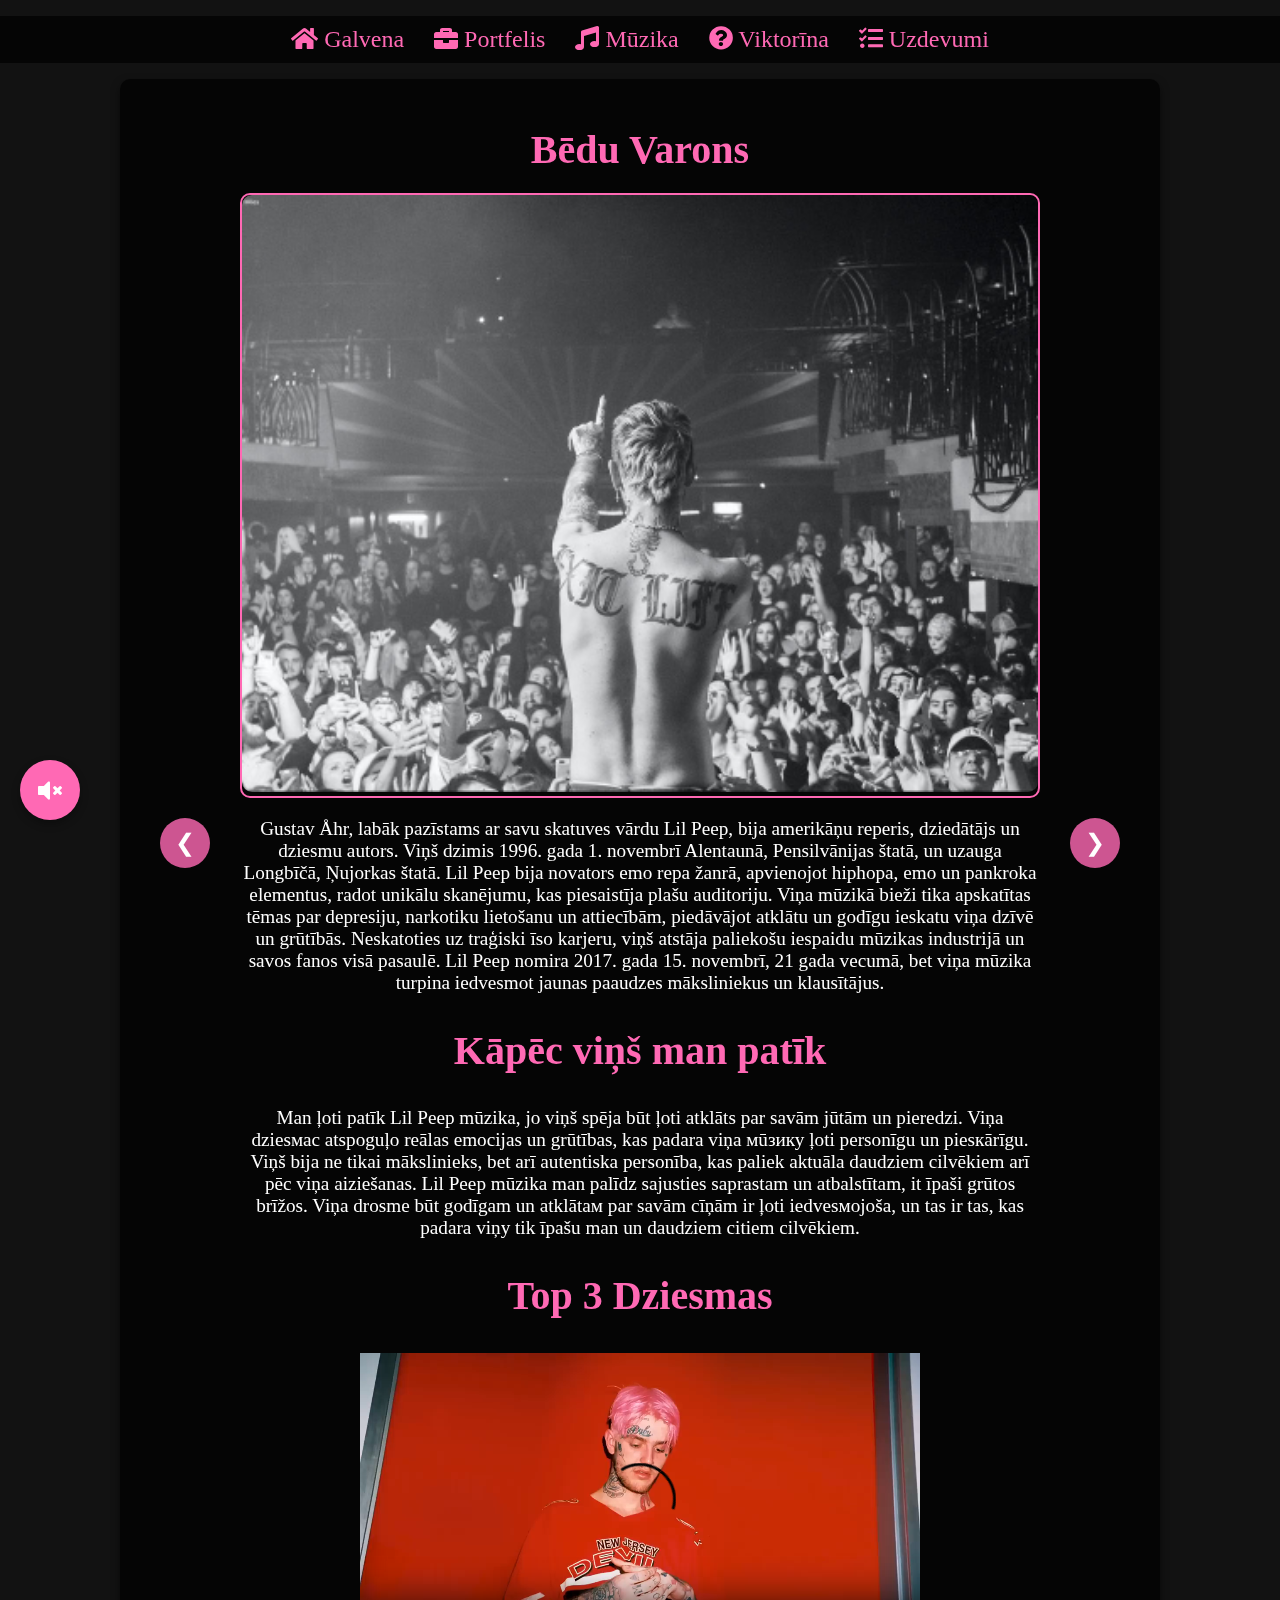
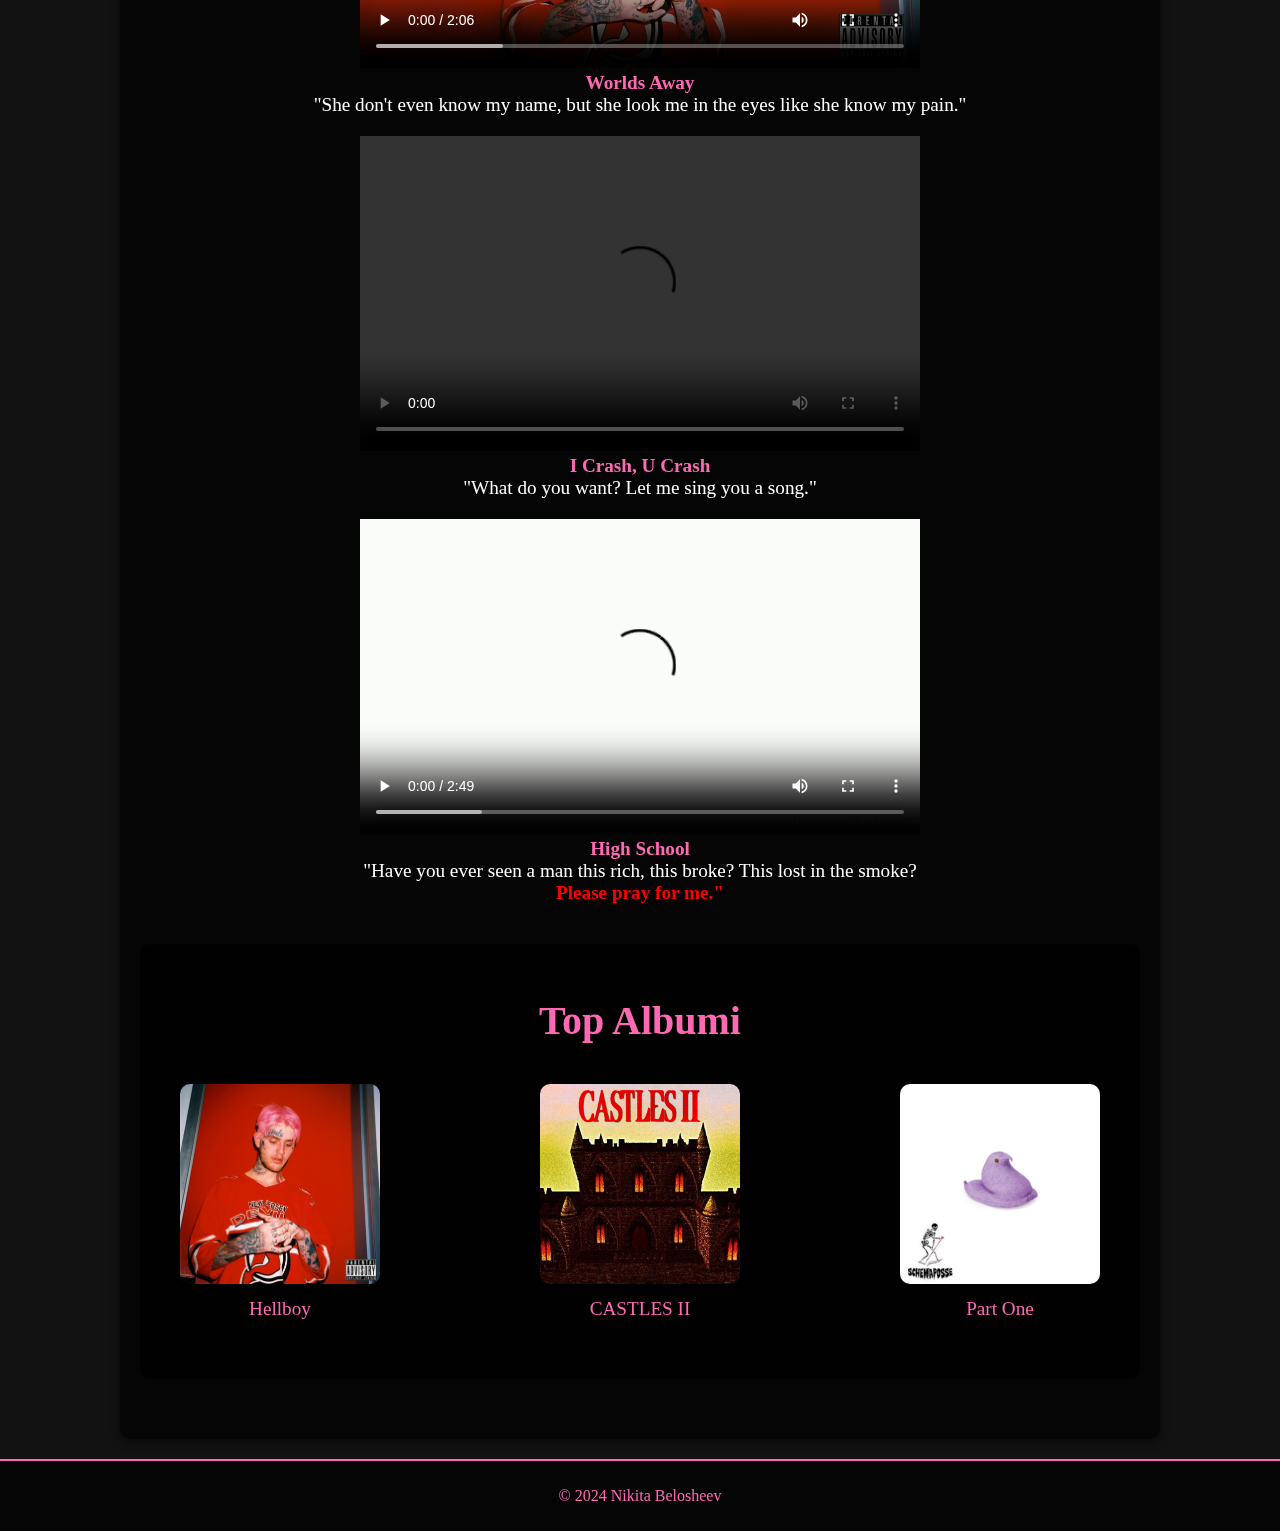
==== music.html @ 4893627d "2" ====
<!DOCTYPE html>
<html lang="ru">
<head>
    <meta charset="UTF-8">
    <meta name="viewport" content="width=device-width, initial-scale=1.0">
    <title>Mūzika</title>
    <link rel="stylesheet" href="css/music.css">
    <!-- Подключаем Font Awesome для иконок -->
    <link rel="stylesheet" href="https://cdnjs.cloudflare.com/ajax/libs/font-awesome/5.15.4/css/all.min.css">
    <script defer src="js/random-video.js"></script> <!-- Подключаем скрипт -->
    <script defer src="js/video-control.js"></script> <!-- Подключаем скрипт для управления видео -->
</head>
<body>
    <div class="video-background">
        <video id="background-video" autoplay muted loop>
            <source src="" type="video/mp4">
            Ваш браузер не поддерживает воспроизведение видео.
        </video>
    </div>
    <header>
        <nav>
            <ul>
                <li><a href="index.html"><i class="fas fa-home"></i> Galvena</a></li>
                <li><a href="portfolio.html"><i class="fas fa-briefcase"></i> Portfelis</a></li>
                <li><a href="music.html"><i class="fas fa-music"></i> Mūzika</a></li>
                <li><a href="quiz.html"><i class="fas fa-question-circle"></i> Viktorīna</a></li>
                <li><a href="todo.html"><i class="fas fa-tasks"></i> Uzdevumi</a></li>
            </ul>
        </nav>
    </header>
    <main>
        <section class="gallery">
            <h1>Bēdu Varons</h1>
            <div class="slider-container">
                <div class="slider">
                    <div class="slide">
                        <img src="images/lil_peep1.jpg" alt="Lil Peep 1">
                    </div>
                    <div class="slide">
                        <img src="images/lil_peep2.jpg" alt="Lil Peep 2">
                    </div>
                    <div class="slide">
                        <img src="images/lil_peep3.jpg" alt="Lil Peep 3">
                    </div>
                    <div class="slide">
                        <img src="images/lil_peep4.jpg" alt="Lil Peep 4">
                    </div>
                    <div class="slide">
                        <img src="images/lil_peep5.jpg" alt="Lil Peep 5">
                    </div>
                </div>
            </div>
            <div class="slider-controls">
                <button id="prev">&#10094;</button>
                <button id="next">&#10095;</button>
            </div>
        </section>
        <section class="biography">
            <p>Gustav Åhr, labāk pazīstams ar savu skatuves vārdu Lil Peep, bija amerikāņu reperis, dziedātājs un dziesmu autors. Viņš dzimis 1996. gada 1. novembrī Alentaunā, Pensilvānijas štatā, un uzauga Longbīčā, Ņujorkas štatā. Lil Peep bija novators emo repa žanrā, apvienojot hiphopa, emo un pankroka elementus, radot unikālu skanējumu, kas piesaistīja plašu auditoriju. Viņa mūzikā bieži tika apskatītas tēmas par depresiju, narkotiku lietošanu un attiecībām, piedāvājot atklātu un godīgu ieskatu viņa dzīvē un grūtībās. Neskatoties uz traģiski īso karjeru, viņš atstāja paliekošu iespaidu mūzikas industrijā un savos fanos visā pasaulē. Lil Peep nomira 2017. gada 15. novembrī, 21 gada vecumā, bet viņa mūzika turpina iedvesmot jaunas paaudzes māksliniekus un klausītājus.</p>
            <h2>Kāpēc viņš man patīk</h2>
            <p>Man ļoti patīk Lil Peep mūzika, jo viņš spēja būt ļoti atklāts par savām jūtām un pieredzi. Viņa dziesмас atspoguļо reālas emocijas un grūtības, kas padara viņа мūзику ļoti personīgu un piesкārīgu. Viņš bija ne tikai mākslinieks, bet arī autentiska personība, kas paliek aktuāla daudziem cilvēkiem arī pēc viņа aiziešanas. Lil Peep mūzika man palīdz sajusties saprastam un atbalstītam, it īpaši grūtos brīžos. Viņa drosme būt godīgam un atklātам par savām cīņām ir ļoti iedvesмоjoša, un tas ir tas, kas padara viņу tik īpašu man un daudziem citiem cilvēkiem.</p>
        </section>
        <section class="top-songs">
            <h2>Top 3 Dziesmas</h2>
            <div class="video">
                <video width="560" height="315" controls autoplay name="media">
                    <source src="videos/Lil Peep - worlds away (Official Audio).mp4" type="video/mp4">
                    Ваш браузер не поддерживает воспроизведение видео.
                </video>
                <p class="quote pink">Worlds Away</p>
                <p class="quote">"She don't even know my name, but she look me in the eyes like she know my pain."</p>
            </div>
            <div class="video">
                <video width="560" height="315" controls autoplay name="media">
                    <source src="videos/lil peep & lil tracy - i crash, u crash [extended w_ lyrics].mp4" type="video/mp4">
                    Ваш браузер не поддерживает воспроизведение видео.
                </video>
                <p class="quote pink">I Crash, U Crash</p>
                <p class="quote">"What do you want? Let me sing you a song."</p>
            </div>
            <div class="video">
                <video width="560" height="315" controls autoplay name="media">
                    <source src="videos/LiL PEEP - High School (Lyrics).mp4" type="video/mp4">
                    Ваш браузер не поддерживает воспроизведение видео.
                </video>
                <p class="quote pink">High School</p>
                <p>"Have you ever seen a man this rich, this broke? This lost in the smoke?</p>
                <p class="quote highlight">Please pray for me."</p> <!-- Применяем стиль заголовка -->
            </div>
        </section>
        <section class="background-music">
            <button id="music-toggle" class="music-button">
                <i class="fas fa-volume-mute" id="music-icon"></i>
            </button>
            <audio id="background-audio" loop>
                <source src="music/lil_peep_background.mp3" type="audio/mp3">
                Ваш браузер не поддерживает аудио.
            </audio>
        </section>
        <section class="top-albums">
            <h2>Top Albumi</h2>
            <div class="albums">
                <div class="album">
                    <img src="images/21lil_peep3.jpg" alt="Hellboy">
                    <p>Hellboy</p>
                </div>
                <div class="album">
                    <img src="images/ab67616d0000b2739fd952223df9ce654688138f.jfif" alt="CASTLES II">
                    <p>CASTLES II</p>
                </div>
                <div class="album">
                    <img src="images/15954d367540a66fdc5d1f3449383ad7.1000x1000x1.jpg" alt="Part One">
                    <p>Part One</p>
                </div>
            </div>
        </section>
    </main>
    <footer>
        <p>&copy; 2024 Nikita Belosheev</p>
    </footer>
    <script src="js/slider.js"></script>
    <script src="js/music-toggle.js"></script>
</body>
</html>
---- css/music.css ----
/* Основные стили для страницы музыки */
body {
    margin: 0;
    font-family: 'Arial', sans-serif;
    color: #ffffff;
    overflow-x: hidden;
    background: #121212; /* Темный фон для контраста */
}

/* Ползунок */
body::-webkit-scrollbar {
    width: 10px;
}

/* Трек прокрутки */
body::-webkit-scrollbar-track {
    background: #000000; /* Цвет трека */
    border-radius: 10px; /* Закругленные углы */
}

/* Ползунок прокрутки */
body::-webkit-scrollbar-thumb {
    background-color: #ff69b4; /* Цвет ползунка */
    border-radius: 10px; /* Закругленные углы */
    border: 2px solid #000000; /* Граница для улучшения видимости */
}

/* Ползунок при наведении */
body::-webkit-scrollbar-thumb:hover {
    background-color: #ff1493; /* Цвет ползунка при наведении */
}

/* Фон */
.video-background {
    position: fixed;
    top: 0;
    left: 0;
    width: 100%;
    height: 100%;
    z-index: -1;
    overflow: hidden;
}

.video-background video {
    width: 100%;
    height: 100%;
    object-fit: cover;
    filter: brightness(50%);
}

/* Меню */
header nav ul {
    display: flex;
    list-style: none;
    background-color: rgba(0, 0, 0, 0.7);
    padding: 10px 0;
    justify-content: center;
    font-family: 'Old English Text MT', serif; /* Применяем шрифт */
}

header nav ul li {
    margin: 0 15px;
}

header nav ul li a {
    color: #ff69b4;
    text-decoration: none;
    font-size: 1.5em; /* Увеличиваем размер шрифта для меню */
    transition: color 0.3s;
}

header nav ul li a:hover {
    color: #ffffff;
}

/* Основное содержимое */
main {
    padding: 20px;
    max-width: 1000px;
    margin: 0 auto;
    background-color: rgba(0, 0, 0, 0.7);
    border-radius: 10px;
    box-shadow: 0 4px 8px rgba(0, 0, 0, 0.5); /* Добавляем тень для контраста */
}

/* Галерея */
.gallery {
    text-align: center;
}

.gallery h1 {
    font-family: 'Old English Text MT', serif;
    font-size: 2.5em;
    color: #ff69b4;
    margin-bottom: 20px;
}

.slider-container {
    position: relative;
    width: 100%;
    max-width: 800px;
    margin: 20px auto;
    overflow: hidden;
    border: 2px solid #ff69b4;
    border-radius: 10px;
    box-sizing: border-box;
}

.slider {
    display: flex;
    transition: transform 0.5s ease;
}

.slide {
    min-width: 100%;
}

.slide img {
    width: 100%;
    height: auto;
    object-fit: cover;
    border-radius: 10px;
}

.slider-controls {
    top: 50%;
    width: 100%;
    display: flex;
    justify-content: space-between;
    transform: translateY(-50%);
    z-index: 2;
    padding: 0 10px; /* Уменьшаем боковые отступы */
    box-sizing: border-box;
}

.slider-controls button {
    background-color: rgba(255, 105, 180, 0.8);
    border: none;
    padding: 10px; /* Увеличиваем padding для более аккуратного вида */
    cursor: pointer;
    border-radius: 50%;
    font-size: 1.5em; /* Размер иконки уменьшен для лучшего размещения */
    color: white;
    transition: background-color 0.3s;
    outline: none;
    width: 50px;
    height: 50px;
    display: flex;
    align-items: center;
    justify-content: center;
    position: absolute;
    box-sizing: border-box; /* Учитываем padding при расчете размера */
}

.slider-controls button:hover {
    background-color: rgba(255, 20, 147, 0.8);
}

.slider-controls button#prev {
    left: 20px;
}

.slider-controls button#next {
    right: 20px;
}

/* Биография и топ песни */
.biography, .top-songs {
    margin-bottom: 30px;
}

.biography h2, .top-songs h2 {
    font-family: 'Old English Text MT', serif;
    font-size: 2.5em;
    color: #ff69b4;
    text-align: center;
}

.biography p, .top-songs p {
    font-family: 'Comic Sans MS', cursive;
    font-size: 1.2em;
    text-align: center;
    max-width: 800px;
    margin: 0 auto;
}

/* Видео */
.video {
    margin: 20px 0;
    text-align: center;
}

.video iframe {
    width: 100%;
    max-width: 560px;
    height: 315px;
    border: 2px solid #ff69b4;
    border-radius: 10px;
    box-shadow: 0 4px 8px rgba(0, 0, 0, 0.3);
}

/* Музыкальная кнопка */
.background-music {
    text-align: center;
    margin-top: 20px;
}

.music-button {
    background-color: #ff69b4;
    border: none;
    border-radius: 50%;
    width: 60px;
    height: 60px;
    display: flex;
    align-items: center;
    justify-content: center;
    position: fixed;
    bottom: 80px; /* Отступ снизу, чтобы не касаться footer */
    left: 20px;
    z-index: 10;
    cursor: pointer;
    box-shadow: 0 4px 8px rgba(0, 0, 0, 0.3);
    transition: transform 0.3s;
}

.music-button:hover {
    transform: scale(1.1);
}

.music-button i {
    color: #ffffff;
    font-size: 24px;
}

/* Футер */
footer {
    text-align: center;
    padding: 10px;
    background-color: rgba(0, 0, 0, 0.7);
    color: #ff69b4;
    font-family: 'Old English Text MT', serif;
    border-top: 2px solid #ff69b4;
    margin-top: 20px;
}
.pink{
    font-weight: bold;
    color: #ff69b4;
    font-size: 1.2em;
}

.highlight {
    font-weight: bold;
    color: #ff0000;
    font-size: 1.2em;
}

/* Стили для раздела альбомов */
.top-albums {
    padding: 20px;
    max-width: 1000px;
    margin: 40px auto;
    background-color: rgba(0, 0, 0, 0.7);
    border-radius: 10px;
    text-align: center;
}

.top-albums h2 {
    font-family: 'Old English Text MT', serif;
    font-size: 2.5em;
    color: #ff69b4;
    margin-bottom: 20px;
}

.albums {
    display: flex;
    justify-content: space-between;
    flex-wrap: wrap;
    gap: 40px; /* Добавляем пространство между альбомами */
}

.album {
    text-align: center;
    transition: transform 0.3s, box-shadow 0.3s;
    flex: 1 1 30%; /* Альбомы занимают 30% ширины с возможностью сжиматься и расширяться */
    margin: 20px;
    max-width: 200px;
    box-sizing: border-box;
}

.album img {
    width: 100%;
    height: auto;
    border-radius: 10px;
    box-shadow: 0 4px 8px rgba(0, 0, 0, 0.3);
    transition: transform 0.3s, box-shadow 0.3s;
}

.album p {
    font-family: 'Comic Sans MS', cursive;
    font-size: 1.2em;
    color: #ff69b4;
    margin-top: 10px;
}

/* Эффект увеличения при наведении */
.album:hover img {
    transform: scale(1.1);
    box-shadow: 0 8px 16px rgba(0, 0, 0, 0.5);
}
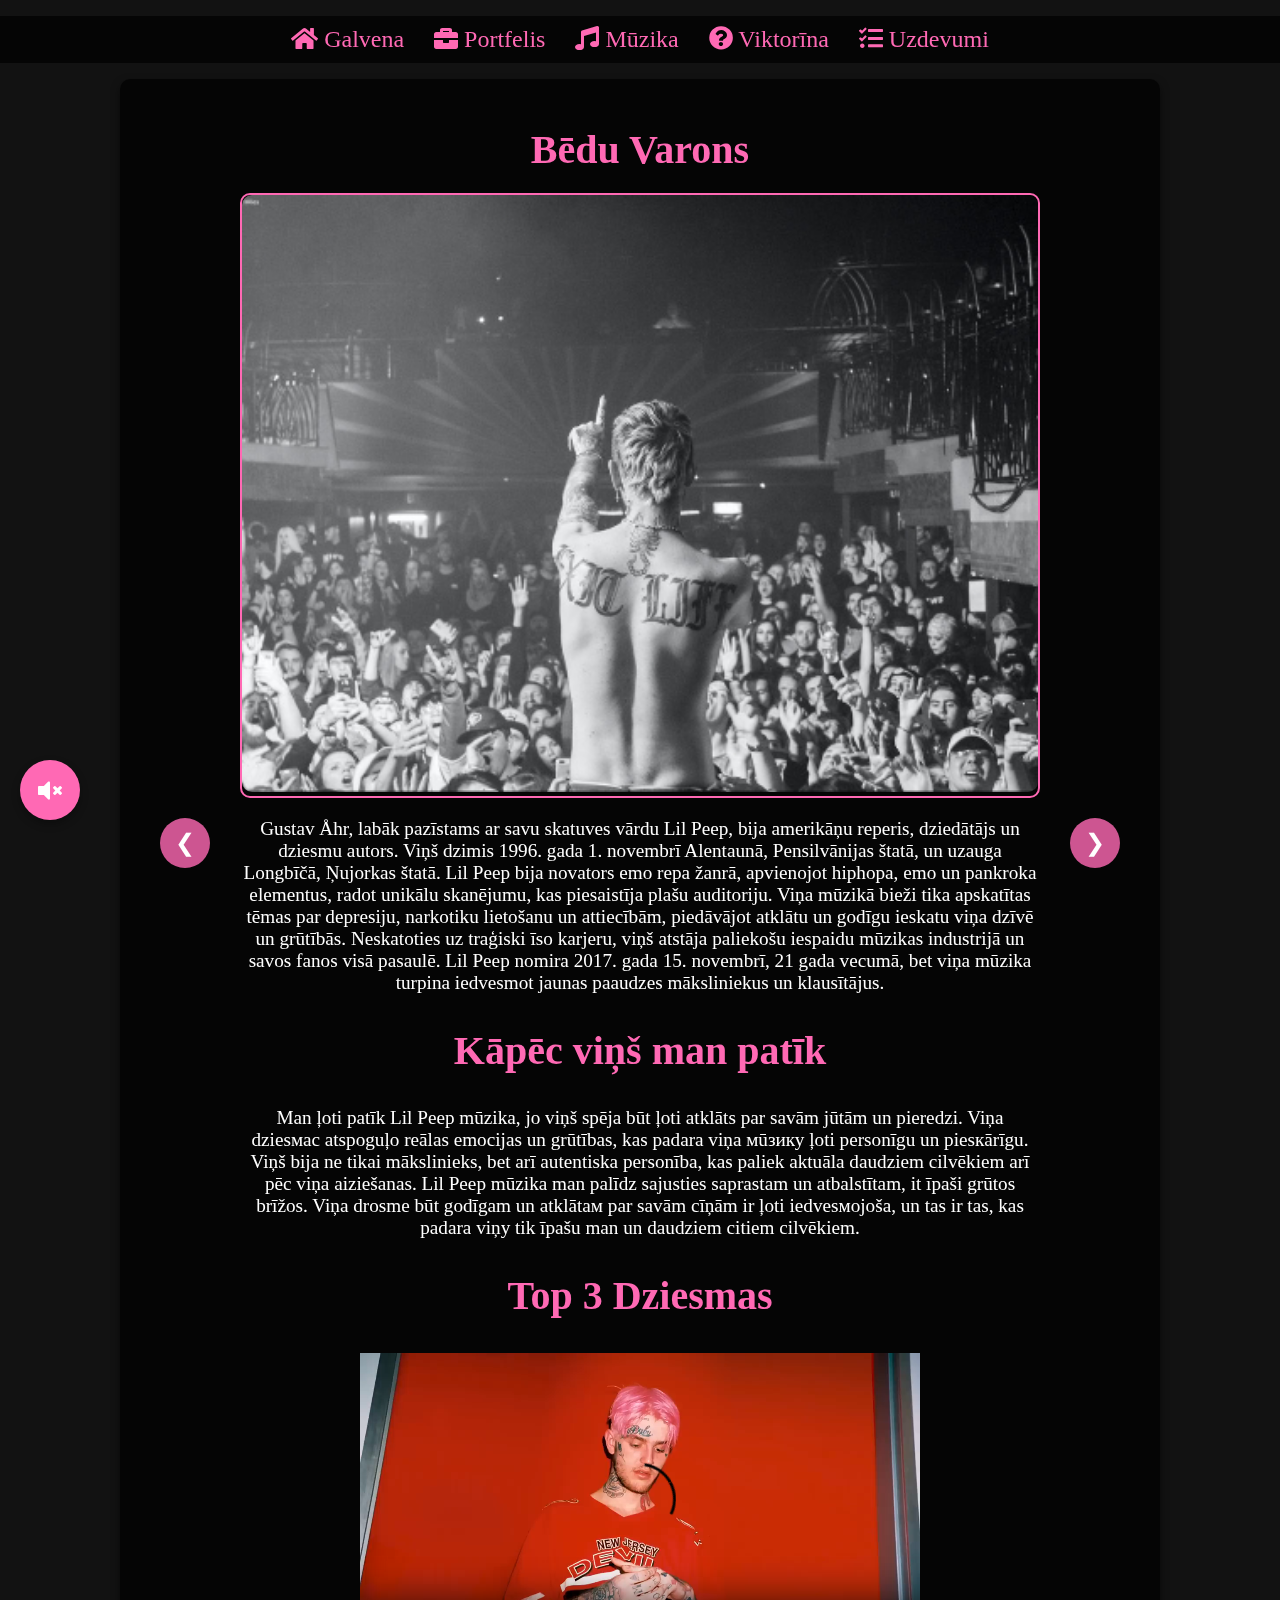
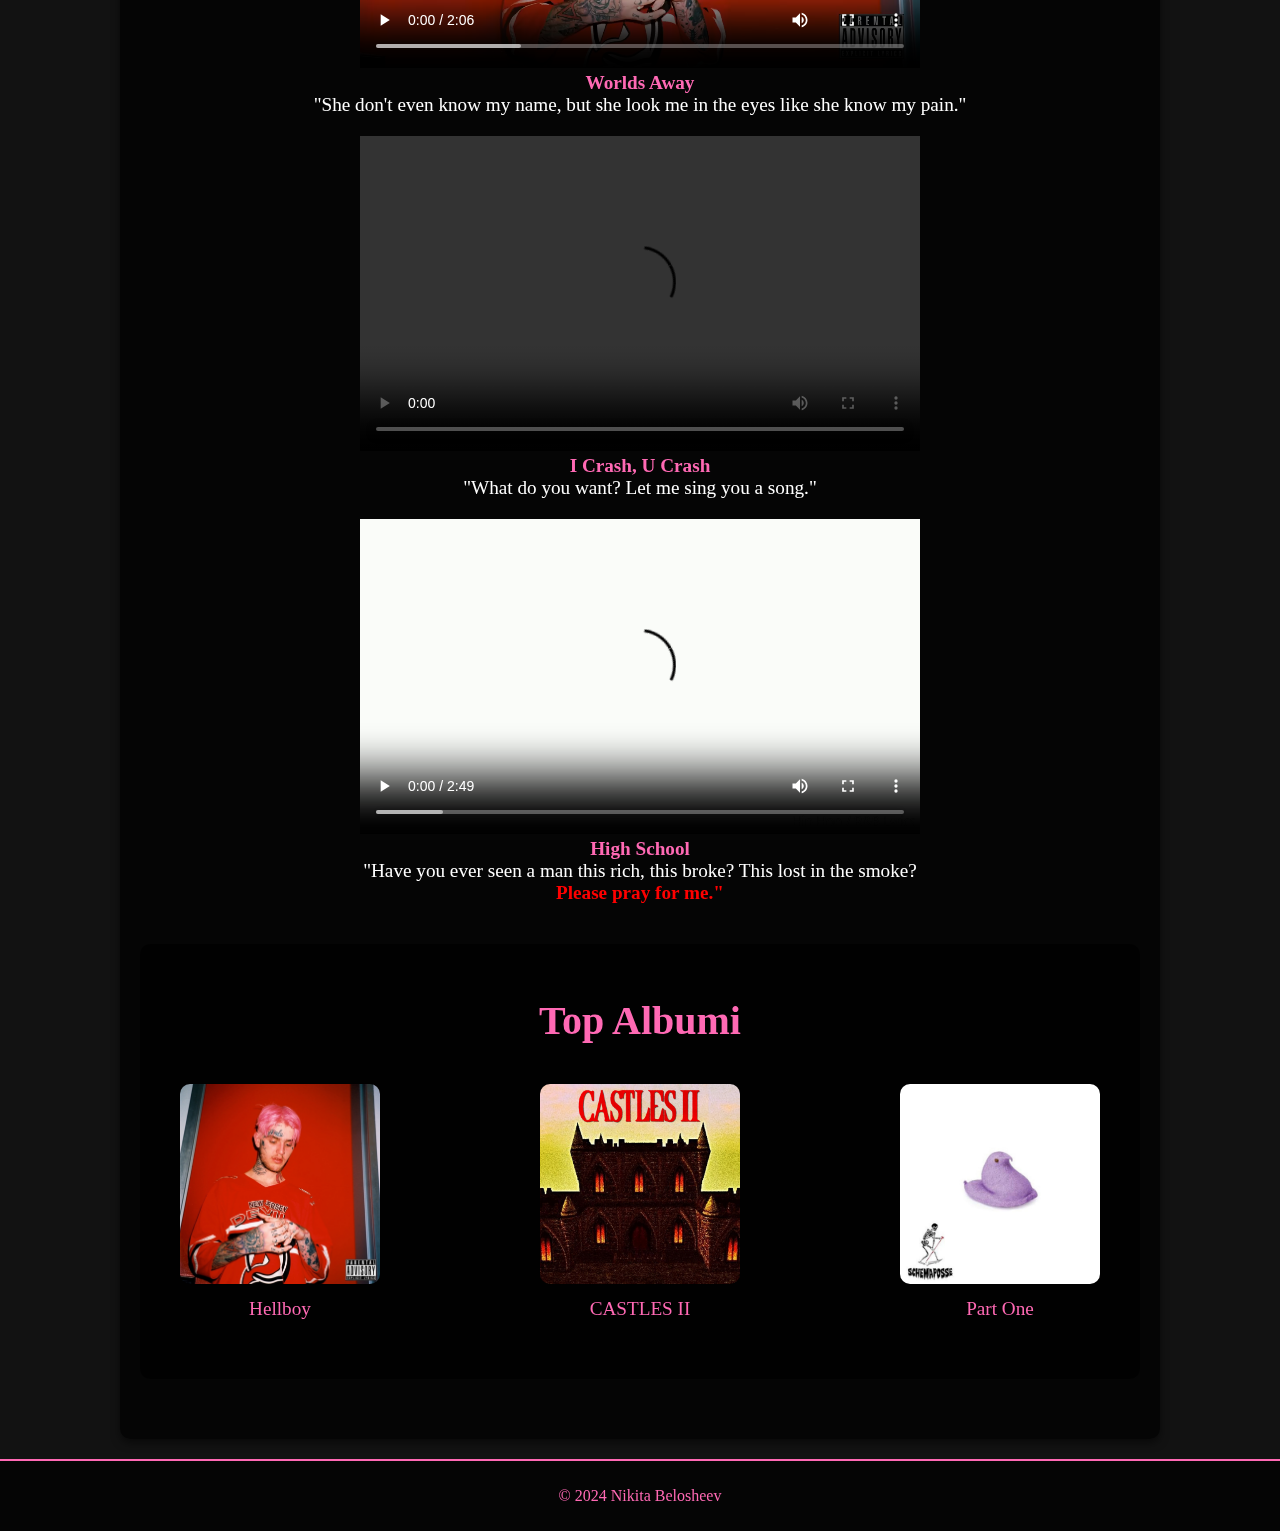
==== commit 4ac9384c: "3" ====
--- a/music.html
+++ b/music.html
@@ -63,7 +63,7 @@
         <section class="top-songs">
             <h2>Top 3 Dziesmas</h2>
             <div class="video">
-                <video width="560" height="315" controls autoplay name="media">
+                <video width="560" height="315" controls name="media">
                     <source src="videos/Lil Peep - worlds away (Official Audio).mp4" type="video/mp4">
                     Ваш браузер не поддерживает воспроизведение видео.
                 </video>
@@ -71,7 +71,7 @@
                 <p class="quote">"She don't even know my name, but she look me in the eyes like she know my pain."</p>
             </div>
             <div class="video">
-                <video width="560" height="315" controls autoplay name="media">
+                <video width="560" height="315" controls name="media">
                     <source src="videos/lil peep & lil tracy - i crash, u crash [extended w_ lyrics].mp4" type="video/mp4">
                     Ваш браузер не поддерживает воспроизведение видео.
                 </video>
@@ -79,7 +79,7 @@
                 <p class="quote">"What do you want? Let me sing you a song."</p>
             </div>
             <div class="video">
-                <video width="560" height="315" controls autoplay name="media">
+                <video width="560" height="315" controls name="media">
                     <source src="videos/LiL PEEP - High School (Lyrics).mp4" type="video/mp4">
                     Ваш браузер не поддерживает воспроизведение видео.
                 </video>
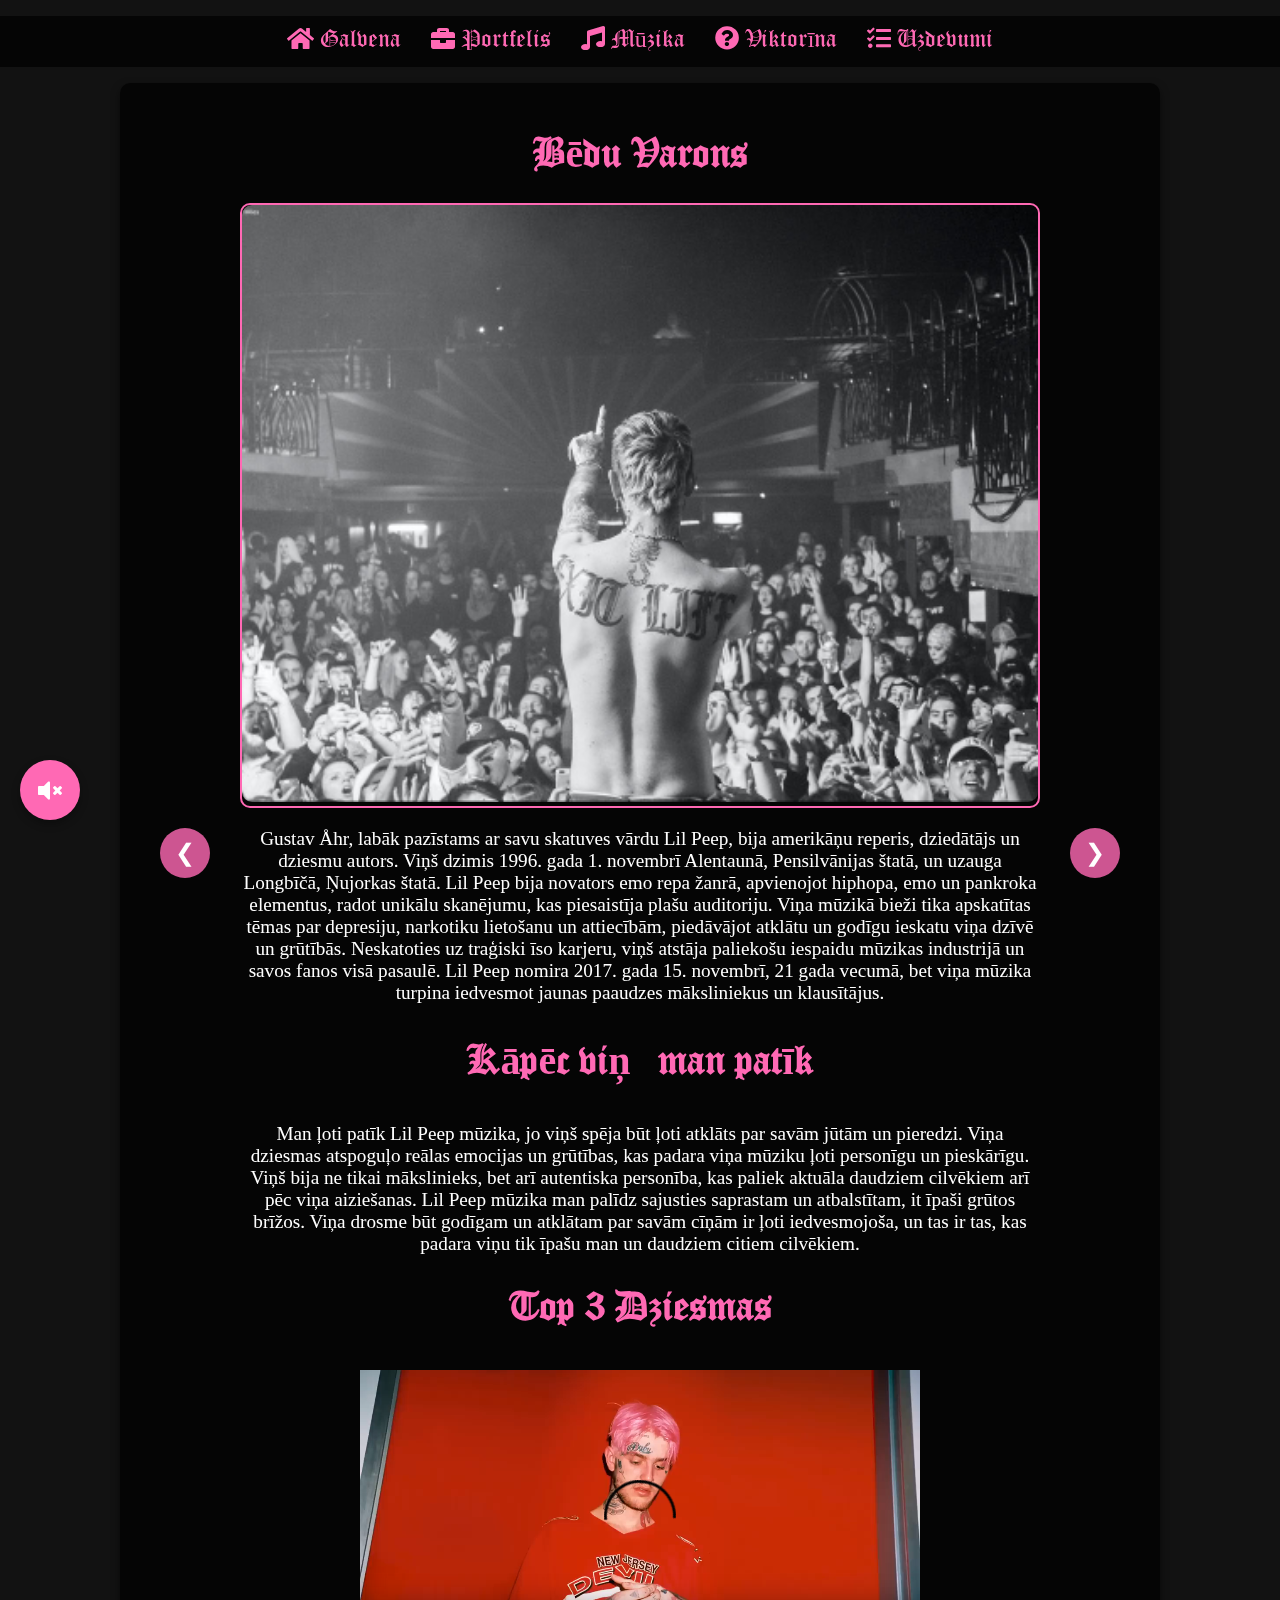
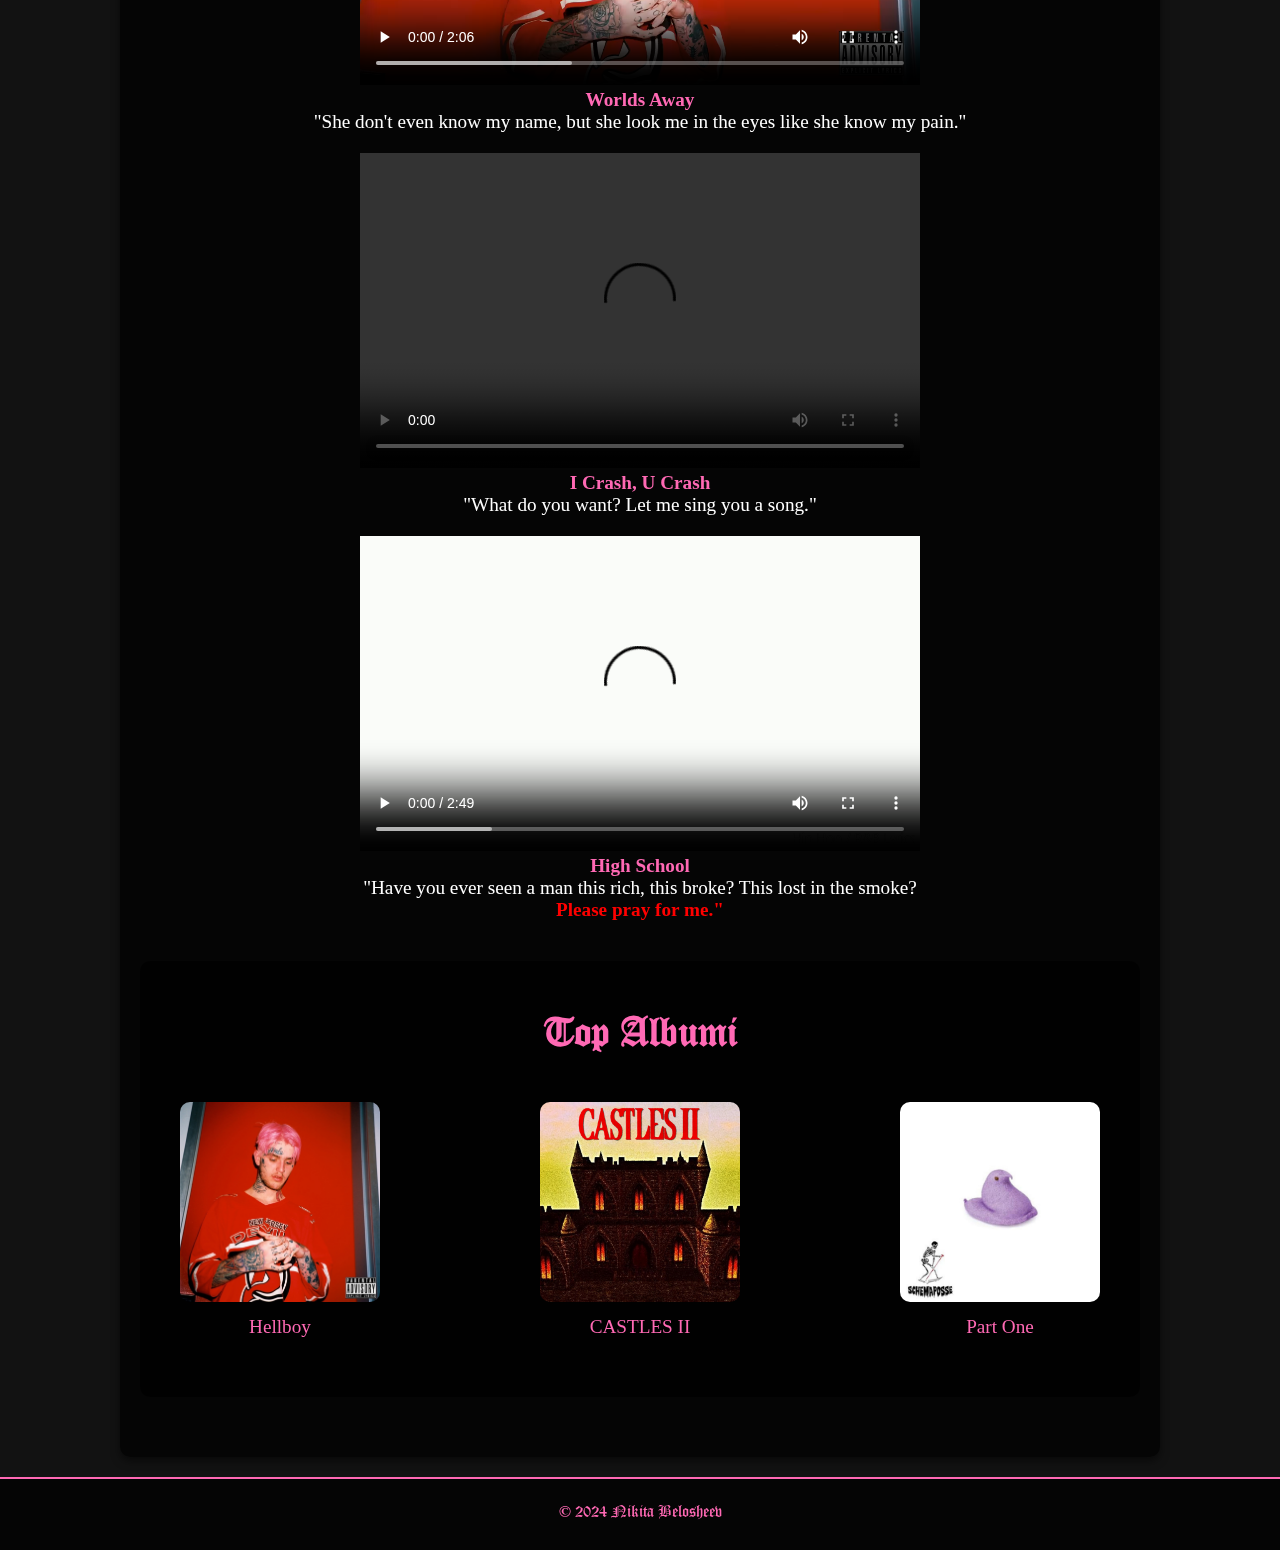
==== commit 133b3bdf: "2" ====
--- a/music.html
+++ b/music.html
@@ -58,7 +58,7 @@
         <section class="biography">
             <p>Gustav Åhr, labāk pazīstams ar savu skatuves vārdu Lil Peep, bija amerikāņu reperis, dziedātājs un dziesmu autors. Viņš dzimis 1996. gada 1. novembrī Alentaunā, Pensilvānijas štatā, un uzauga Longbīčā, Ņujorkas štatā. Lil Peep bija novators emo repa žanrā, apvienojot hiphopa, emo un pankroka elementus, radot unikālu skanējumu, kas piesaistīja plašu auditoriju. Viņa mūzikā bieži tika apskatītas tēmas par depresiju, narkotiku lietošanu un attiecībām, piedāvājot atklātu un godīgu ieskatu viņa dzīvē un grūtībās. Neskatoties uz traģiski īso karjeru, viņš atstāja paliekošu iespaidu mūzikas industrijā un savos fanos visā pasaulē. Lil Peep nomira 2017. gada 15. novembrī, 21 gada vecumā, bet viņa mūzika turpina iedvesmot jaunas paaudzes māksliniekus un klausītājus.</p>
             <h2>Kāpēc viņš man patīk</h2>
-            <p>Man ļoti patīk Lil Peep mūzika, jo viņš spēja būt ļoti atklāts par savām jūtām un pieredzi. Viņa dziesмас atspoguļо reālas emocijas un grūtības, kas padara viņа мūзику ļoti personīgu un piesкārīgu. Viņš bija ne tikai mākslinieks, bet arī autentiska personība, kas paliek aktuāla daudziem cilvēkiem arī pēc viņа aiziešanas. Lil Peep mūzika man palīdz sajusties saprastam un atbalstītam, it īpaši grūtos brīžos. Viņa drosme būt godīgam un atklātам par savām cīņām ir ļoti iedvesмоjoša, un tas ir tas, kas padara viņу tik īpašu man un daudziem citiem cilvēkiem.</p>
+            <p>Man ļoti patīk Lil Peep mūzika, jo viņš spēja būt ļoti atklāts par savām jūtām un pieredzi. Viņa dziesmas atspoguļo reālas emocijas un grūtības, kas padara viņa mūziku ļoti personīgu un pieskārīgu. Viņš bija ne tikai mākslinieks, bet arī autentiska personība, kas paliek aktuāla daudziem cilvēkiem arī pēc viņa aiziešanas. Lil Peep mūzika man palīdz sajusties saprastam un atbalstītam, it īpaši grūtos brīžos. Viņa drosme būt godīgam un atklātam par savām cīņām ir ļoti iedvesmojoša, un tas ir tas, kas padara viņu tik īpašu man un daudziem citiem cilvēkiem.</p>
         </section>
         <section class="top-songs">
             <h2>Top 3 Dziesmas</h2>
--- a/css/music.css
+++ b/css/music.css
@@ -1,4 +1,11 @@
 /* Основные стили для страницы музыки */
+@font-face {
+    font-family: 'Old English Text MT';
+    src: url('fonts/OldEnglishTextMT.woff2') format('woff2'),
+         url('fonts/OldEnglishTextMT.woff') format('woff');
+    font-weight: normal;
+    font-style: normal;
+}
 body {
     margin: 0;
     font-family: 'Arial', sans-serif;
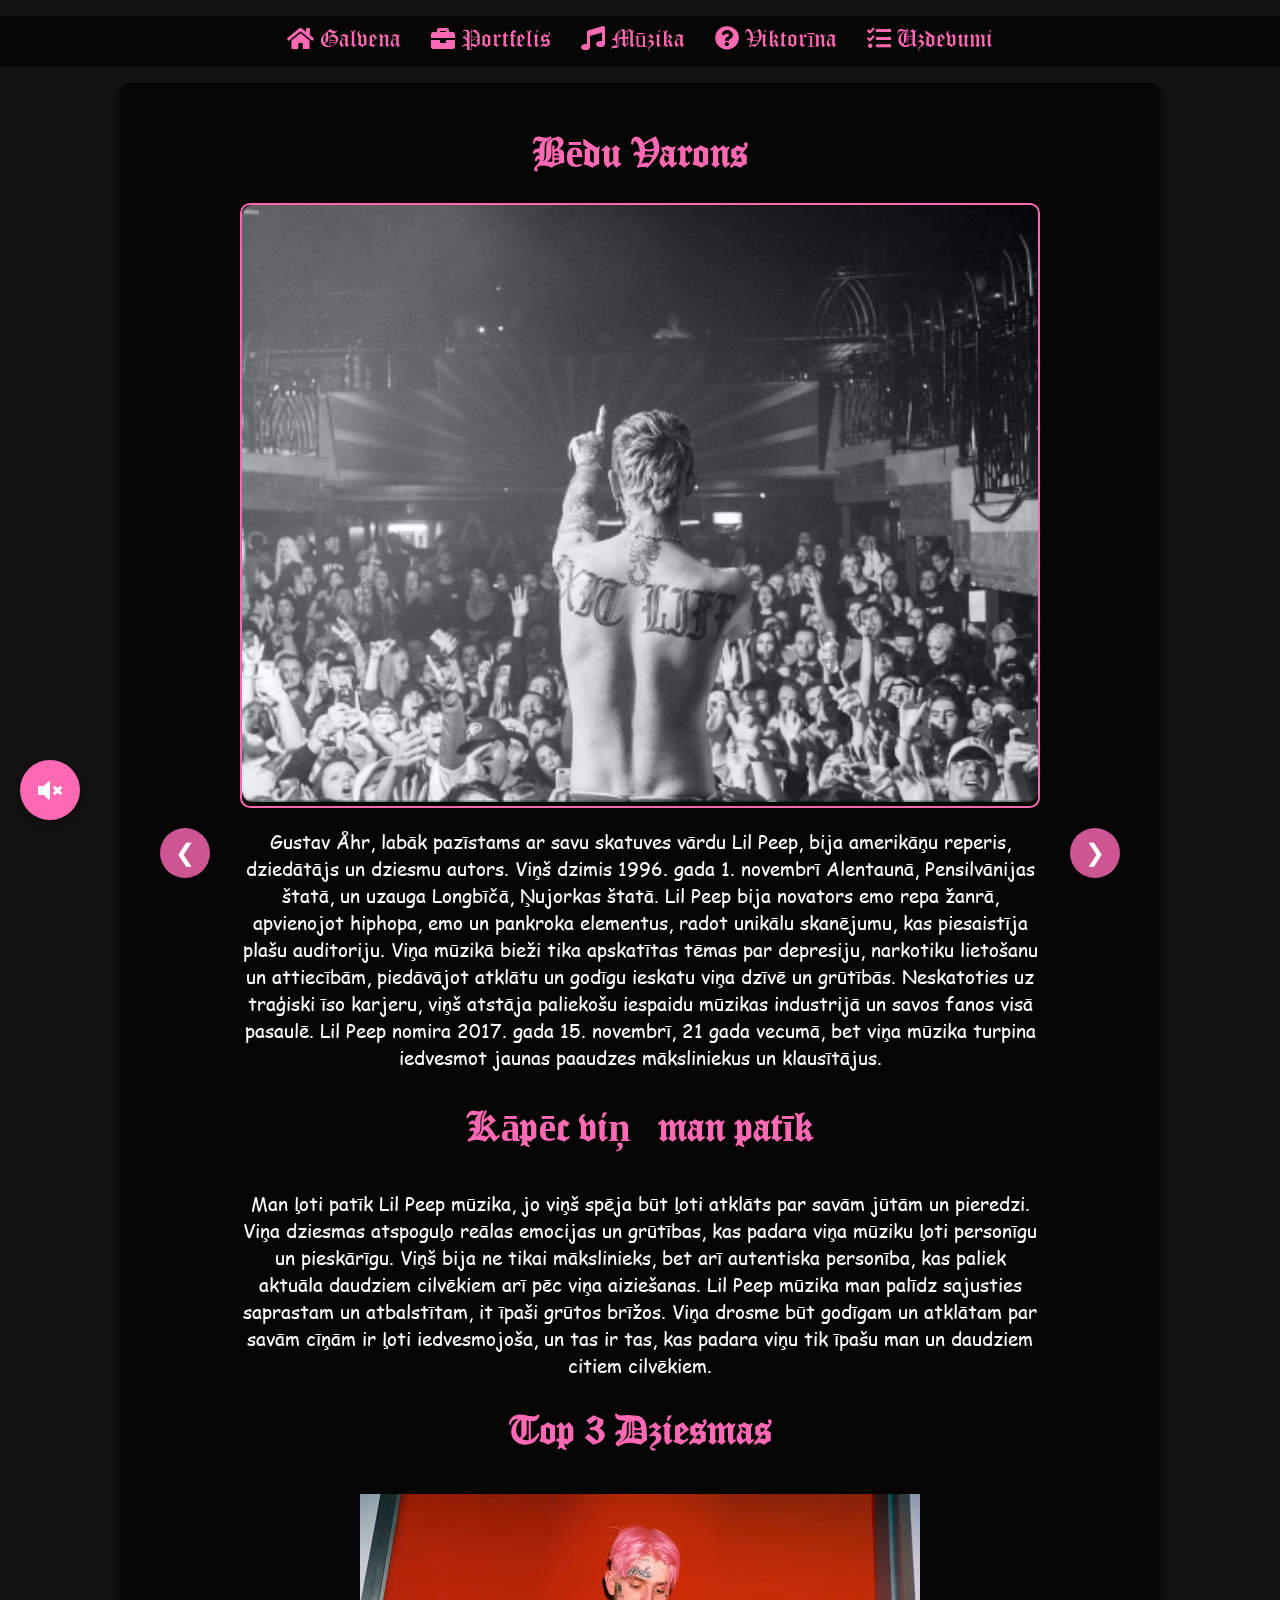
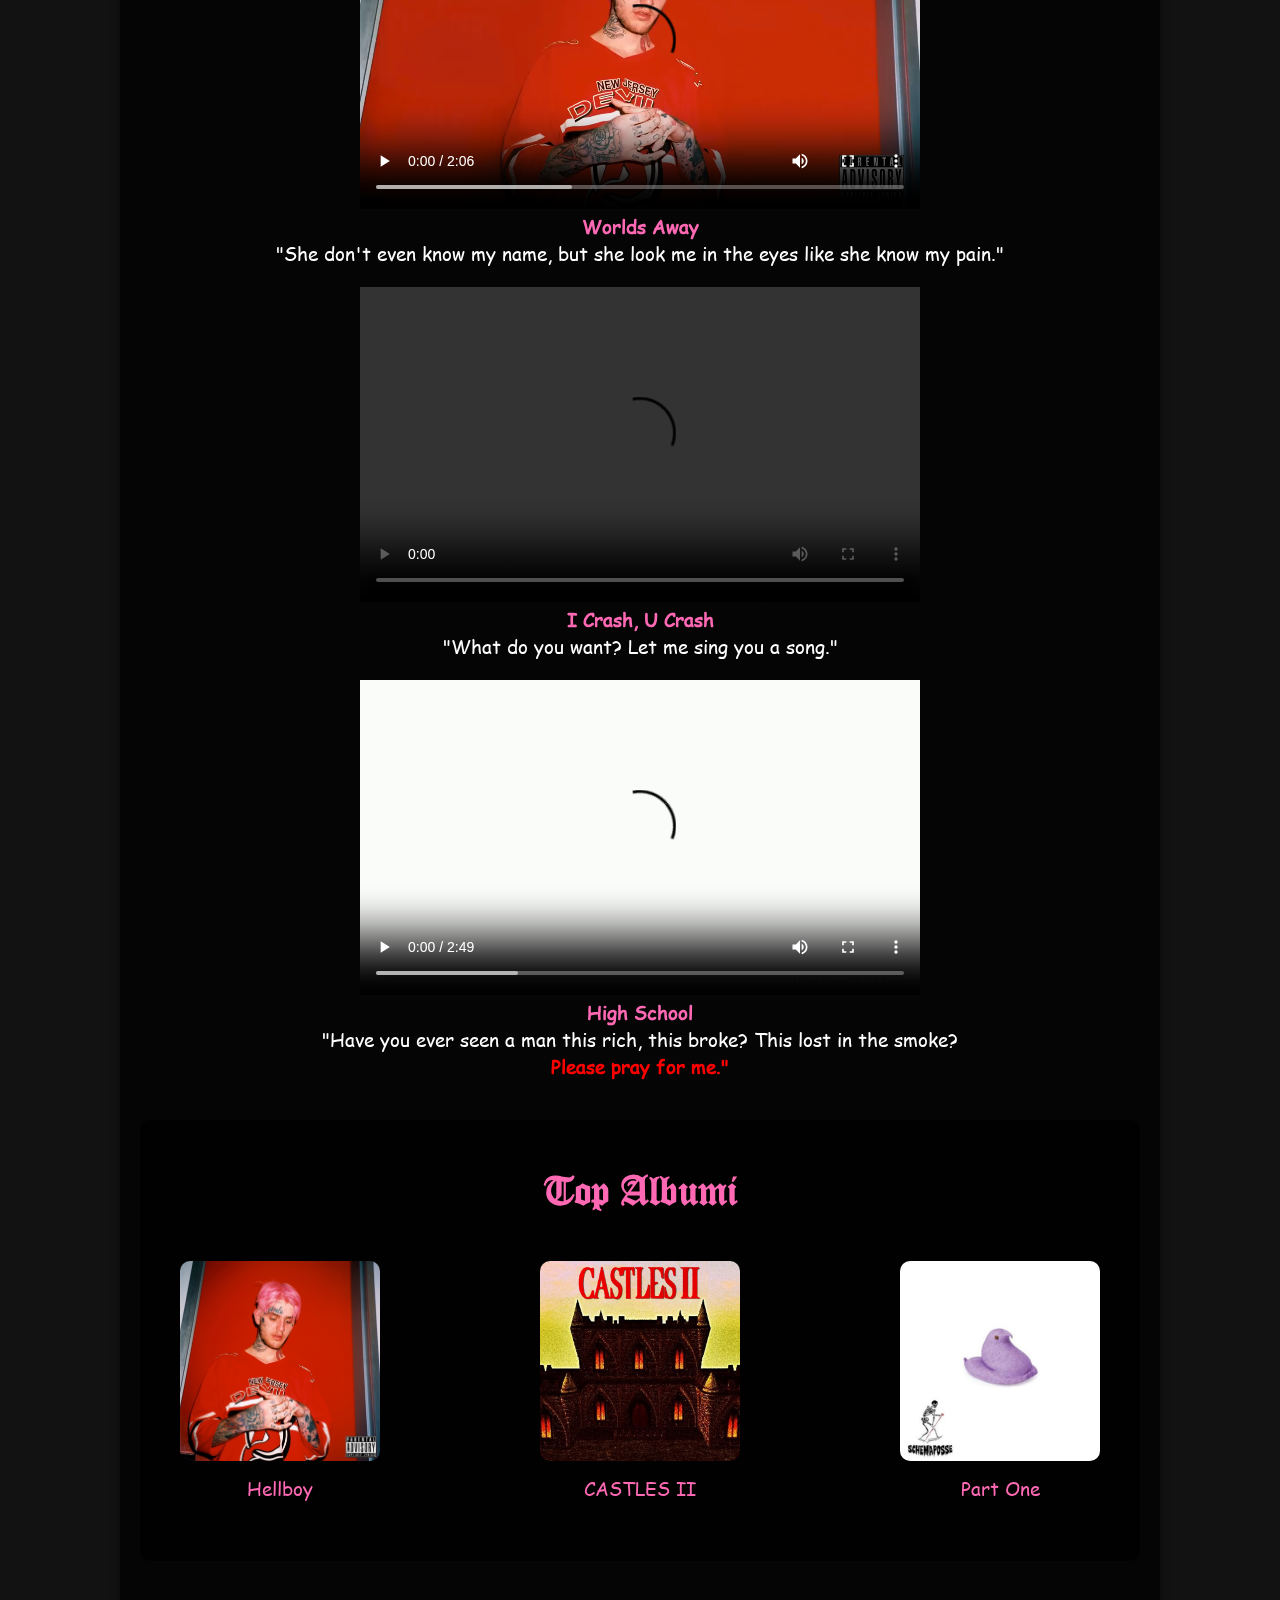
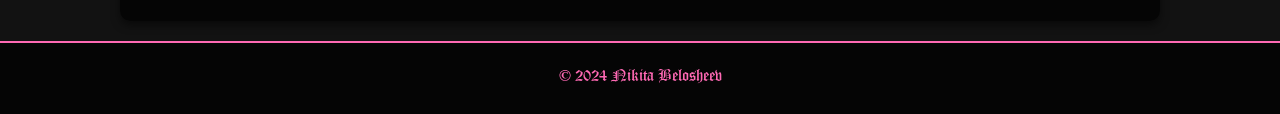
==== commit 015e6281: "2" ====
--- a/music.html
+++ b/music.html
@@ -5,10 +5,9 @@
     <meta name="viewport" content="width=device-width, initial-scale=1.0">
     <title>Mūzika</title>
     <link rel="stylesheet" href="css/music.css">
-    <!-- Подключаем Font Awesome для иконок -->
     <link rel="stylesheet" href="https://cdnjs.cloudflare.com/ajax/libs/font-awesome/5.15.4/css/all.min.css">
-    <script defer src="js/random-video.js"></script> <!-- Подключаем скрипт -->
-    <script defer src="js/video-control.js"></script> <!-- Подключаем скрипт для управления видео -->
+    <script defer src="js/random-video.js"></script> 
+    <script defer src="js/video-control.js"></script> 
 </head>
 <body>
     <div class="video-background">
@@ -85,7 +84,7 @@
                 </video>
                 <p class="quote pink">High School</p>
                 <p>"Have you ever seen a man this rich, this broke? This lost in the smoke?</p>
-                <p class="quote highlight">Please pray for me."</p> <!-- Применяем стиль заголовка -->
+                <p class="quote highlight">Please pray for me."</p> 
             </div>
         </section>
         <section class="background-music">
--- a/css/music.css
+++ b/css/music.css
@@ -1,4 +1,4 @@
-/* Основные стили для страницы музыки */
+
 @font-face {
     font-family: 'Old English Text MT';
     src: url('fonts/OldEnglishTextMT.woff2') format('woff2'),
@@ -6,38 +6,45 @@
     font-weight: normal;
     font-style: normal;
 }
+@font-face {
+    font-family: 'Comic Sans MS';
+    src: url('fonts/ComicSansMS.woff2') format('woff2'),
+         url('fonts/ComicSansMS.woff') format('woff');
+    font-weight: normal;
+    font-style: normal;
+}
 body {
     margin: 0;
     font-family: 'Arial', sans-serif;
     color: #ffffff;
     overflow-x: hidden;
-    background: #121212; /* Темный фон для контраста */
-}
-
-/* Ползунок */
+    background: #121212; 
+}
+
+
 body::-webkit-scrollbar {
     width: 10px;
 }
 
-/* Трек прокрутки */
+
 body::-webkit-scrollbar-track {
-    background: #000000; /* Цвет трека */
-    border-radius: 10px; /* Закругленные углы */
-}
-
-/* Ползунок прокрутки */
+    background: #000000; 
+    border-radius: 10px; 
+}
+
+
 body::-webkit-scrollbar-thumb {
-    background-color: #ff69b4; /* Цвет ползунка */
-    border-radius: 10px; /* Закругленные углы */
-    border: 2px solid #000000; /* Граница для улучшения видимости */
-}
-
-/* Ползунок при наведении */
+    background-color: #ff69b4; 
+    border-radius: 10px; 
+    border: 2px solid #000000; 
+}
+
+
 body::-webkit-scrollbar-thumb:hover {
-    background-color: #ff1493; /* Цвет ползунка при наведении */
-}
-
-/* Фон */
+    background-color: #ff1493; 
+}
+
+
 .video-background {
     position: fixed;
     top: 0;
@@ -55,14 +62,13 @@
     filter: brightness(50%);
 }
 
-/* Меню */
 header nav ul {
     display: flex;
     list-style: none;
     background-color: rgba(0, 0, 0, 0.7);
     padding: 10px 0;
     justify-content: center;
-    font-family: 'Old English Text MT', serif; /* Применяем шрифт */
+    font-family: 'Old English Text MT', serif; 
 }
 
 header nav ul li {
@@ -72,7 +78,7 @@
 header nav ul li a {
     color: #ff69b4;
     text-decoration: none;
-    font-size: 1.5em; /* Увеличиваем размер шрифта для меню */
+    font-size: 1.5em; 
     transition: color 0.3s;
 }
 
@@ -80,17 +86,17 @@
     color: #ffffff;
 }
 
-/* Основное содержимое */
+
 main {
     padding: 20px;
     max-width: 1000px;
     margin: 0 auto;
     background-color: rgba(0, 0, 0, 0.7);
     border-radius: 10px;
-    box-shadow: 0 4px 8px rgba(0, 0, 0, 0.5); /* Добавляем тень для контраста */
-}
-
-/* Галерея */
+    box-shadow: 0 4px 8px rgba(0, 0, 0, 0.5); 
+}
+
+
 .gallery {
     text-align: center;
 }
@@ -136,17 +142,17 @@
     justify-content: space-between;
     transform: translateY(-50%);
     z-index: 2;
-    padding: 0 10px; /* Уменьшаем боковые отступы */
+    padding: 0 10px; 
     box-sizing: border-box;
 }
 
 .slider-controls button {
     background-color: rgba(255, 105, 180, 0.8);
     border: none;
-    padding: 10px; /* Увеличиваем padding для более аккуратного вида */
+    padding: 10px; 
     cursor: pointer;
     border-radius: 50%;
-    font-size: 1.5em; /* Размер иконки уменьшен для лучшего размещения */
+    font-size: 1.5em; 
     color: white;
     transition: background-color 0.3s;
     outline: none;
@@ -156,7 +162,7 @@
     align-items: center;
     justify-content: center;
     position: absolute;
-    box-sizing: border-box; /* Учитываем padding при расчете размера */
+    box-sizing: border-box; 
 }
 
 .slider-controls button:hover {
@@ -171,7 +177,7 @@
     right: 20px;
 }
 
-/* Биография и топ песни */
+
 .biography, .top-songs {
     margin-bottom: 30px;
 }
@@ -191,7 +197,7 @@
     margin: 0 auto;
 }
 
-/* Видео */
+
 .video {
     margin: 20px 0;
     text-align: center;
@@ -206,7 +212,7 @@
     box-shadow: 0 4px 8px rgba(0, 0, 0, 0.3);
 }
 
-/* Музыкальная кнопка */
+
 .background-music {
     text-align: center;
     margin-top: 20px;
@@ -222,7 +228,7 @@
     align-items: center;
     justify-content: center;
     position: fixed;
-    bottom: 80px; /* Отступ снизу, чтобы не касаться footer */
+    bottom: 80px; 
     left: 20px;
     z-index: 10;
     cursor: pointer;
@@ -239,7 +245,7 @@
     font-size: 24px;
 }
 
-/* Футер */
+
 footer {
     text-align: center;
     padding: 10px;
@@ -261,7 +267,7 @@
     font-size: 1.2em;
 }
 
-/* Стили для раздела альбомов */
+
 .top-albums {
     padding: 20px;
     max-width: 1000px;
@@ -282,13 +288,13 @@
     display: flex;
     justify-content: space-between;
     flex-wrap: wrap;
-    gap: 40px; /* Добавляем пространство между альбомами */
+    gap: 40px; 
 }
 
 .album {
     text-align: center;
     transition: transform 0.3s, box-shadow 0.3s;
-    flex: 1 1 30%; /* Альбомы занимают 30% ширины с возможностью сжиматься и расширяться */
+    flex: 1 1 30%; 
     margin: 20px;
     max-width: 200px;
     box-sizing: border-box;
@@ -309,7 +315,7 @@
     margin-top: 10px;
 }
 
-/* Эффект увеличения при наведении */
+
 .album:hover img {
     transform: scale(1.1);
     box-shadow: 0 8px 16px rgba(0, 0, 0, 0.5);
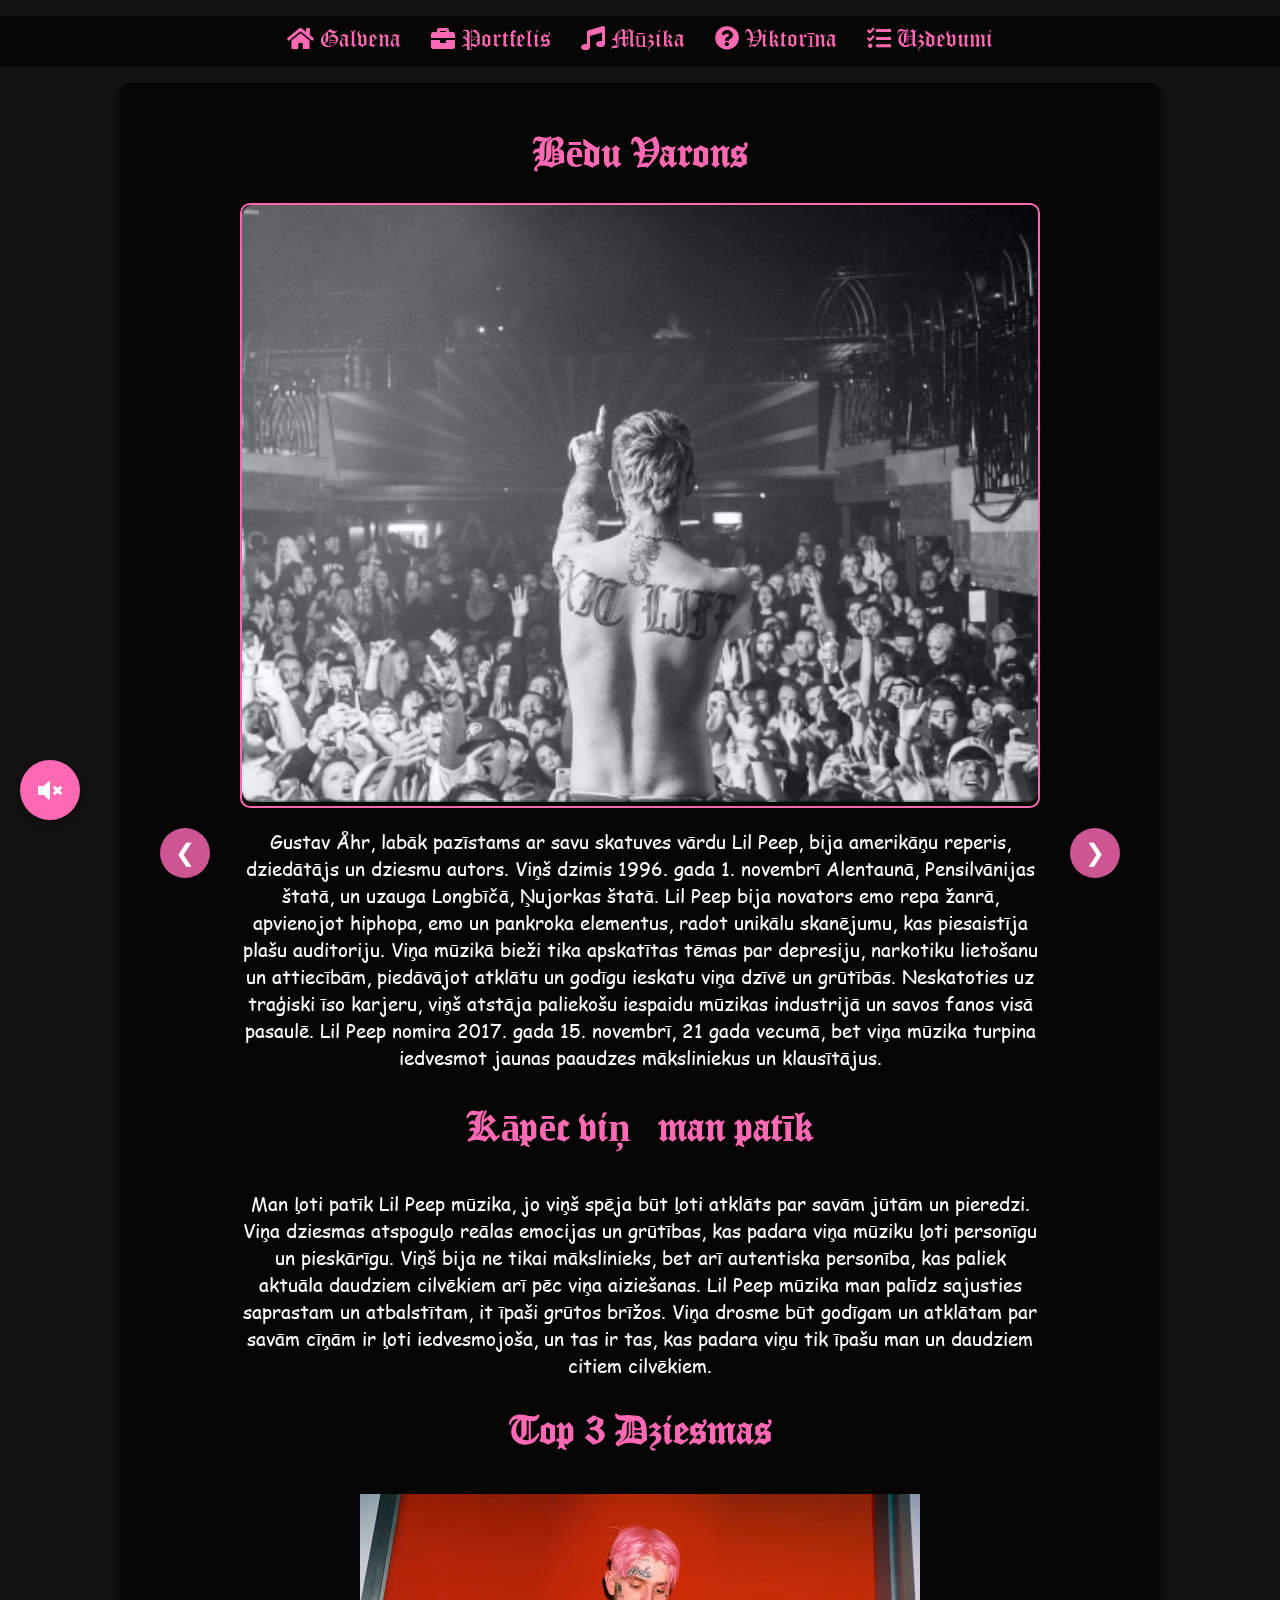
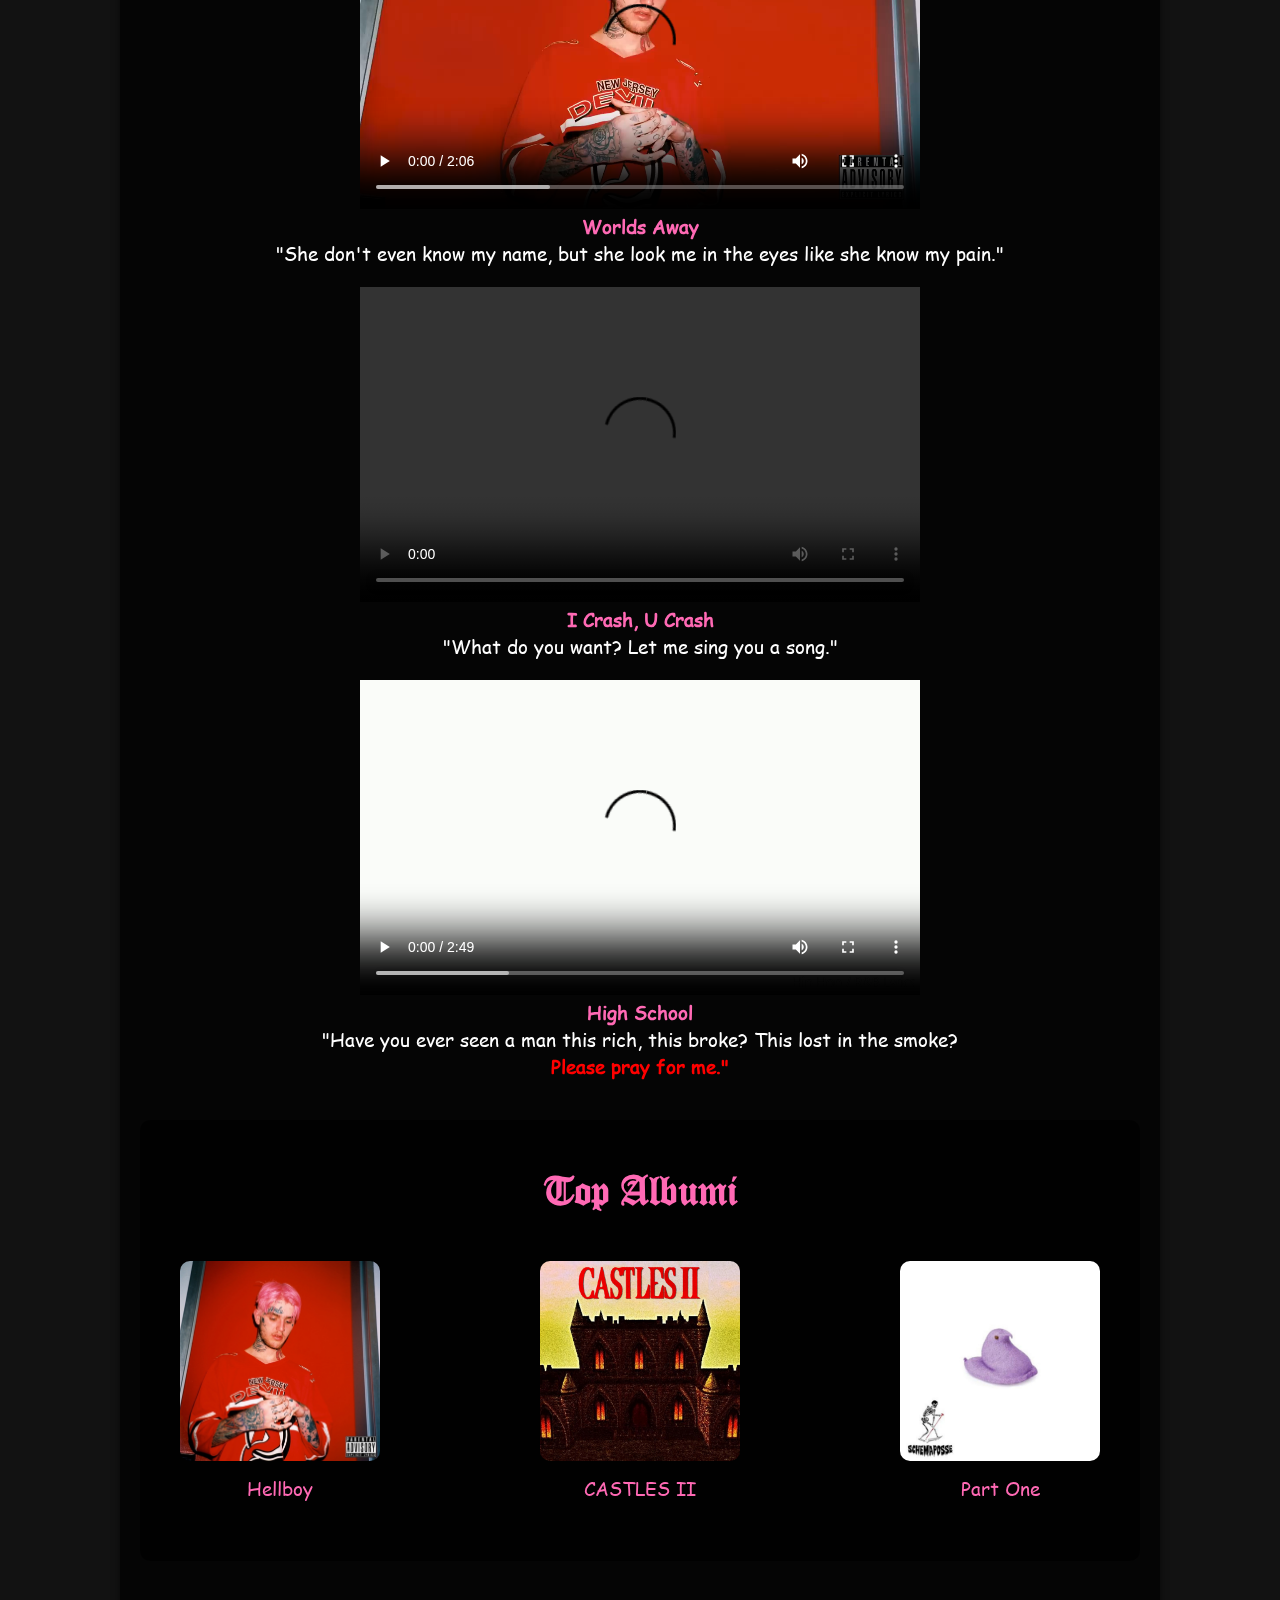
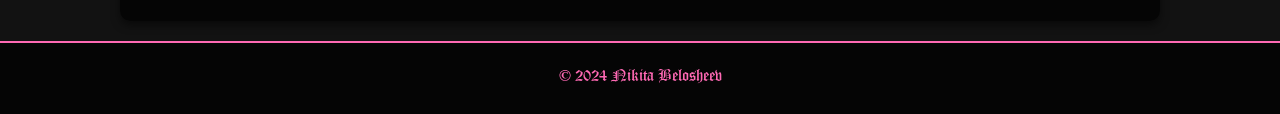
==== commit 12dc05b4: "2" ====
--- a/music.html
+++ b/music.html
@@ -7,7 +7,6 @@
     <link rel="stylesheet" href="css/music.css">
     <link rel="stylesheet" href="https://cdnjs.cloudflare.com/ajax/libs/font-awesome/5.15.4/css/all.min.css">
     <script defer src="js/random-video.js"></script> 
-    <script defer src="js/video-control.js"></script> 
 </head>
 <body>
     <div class="video-background">
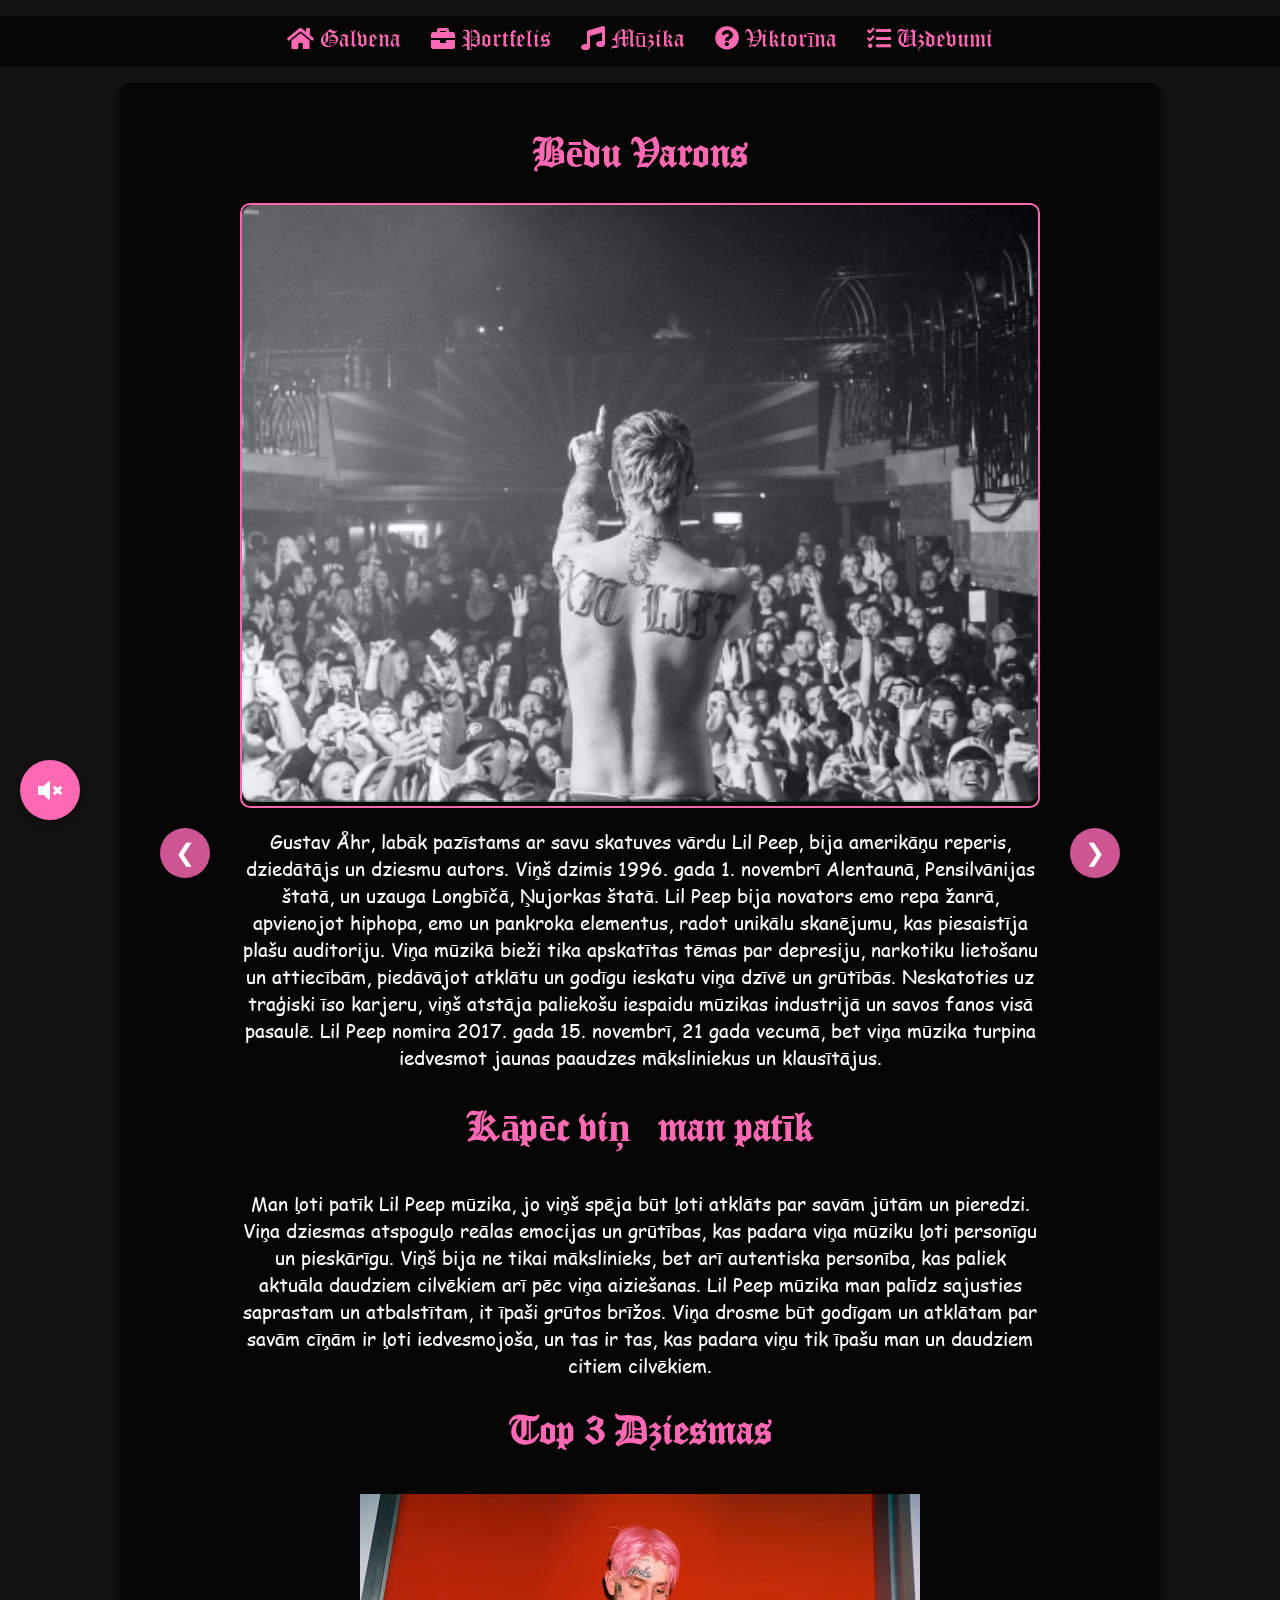
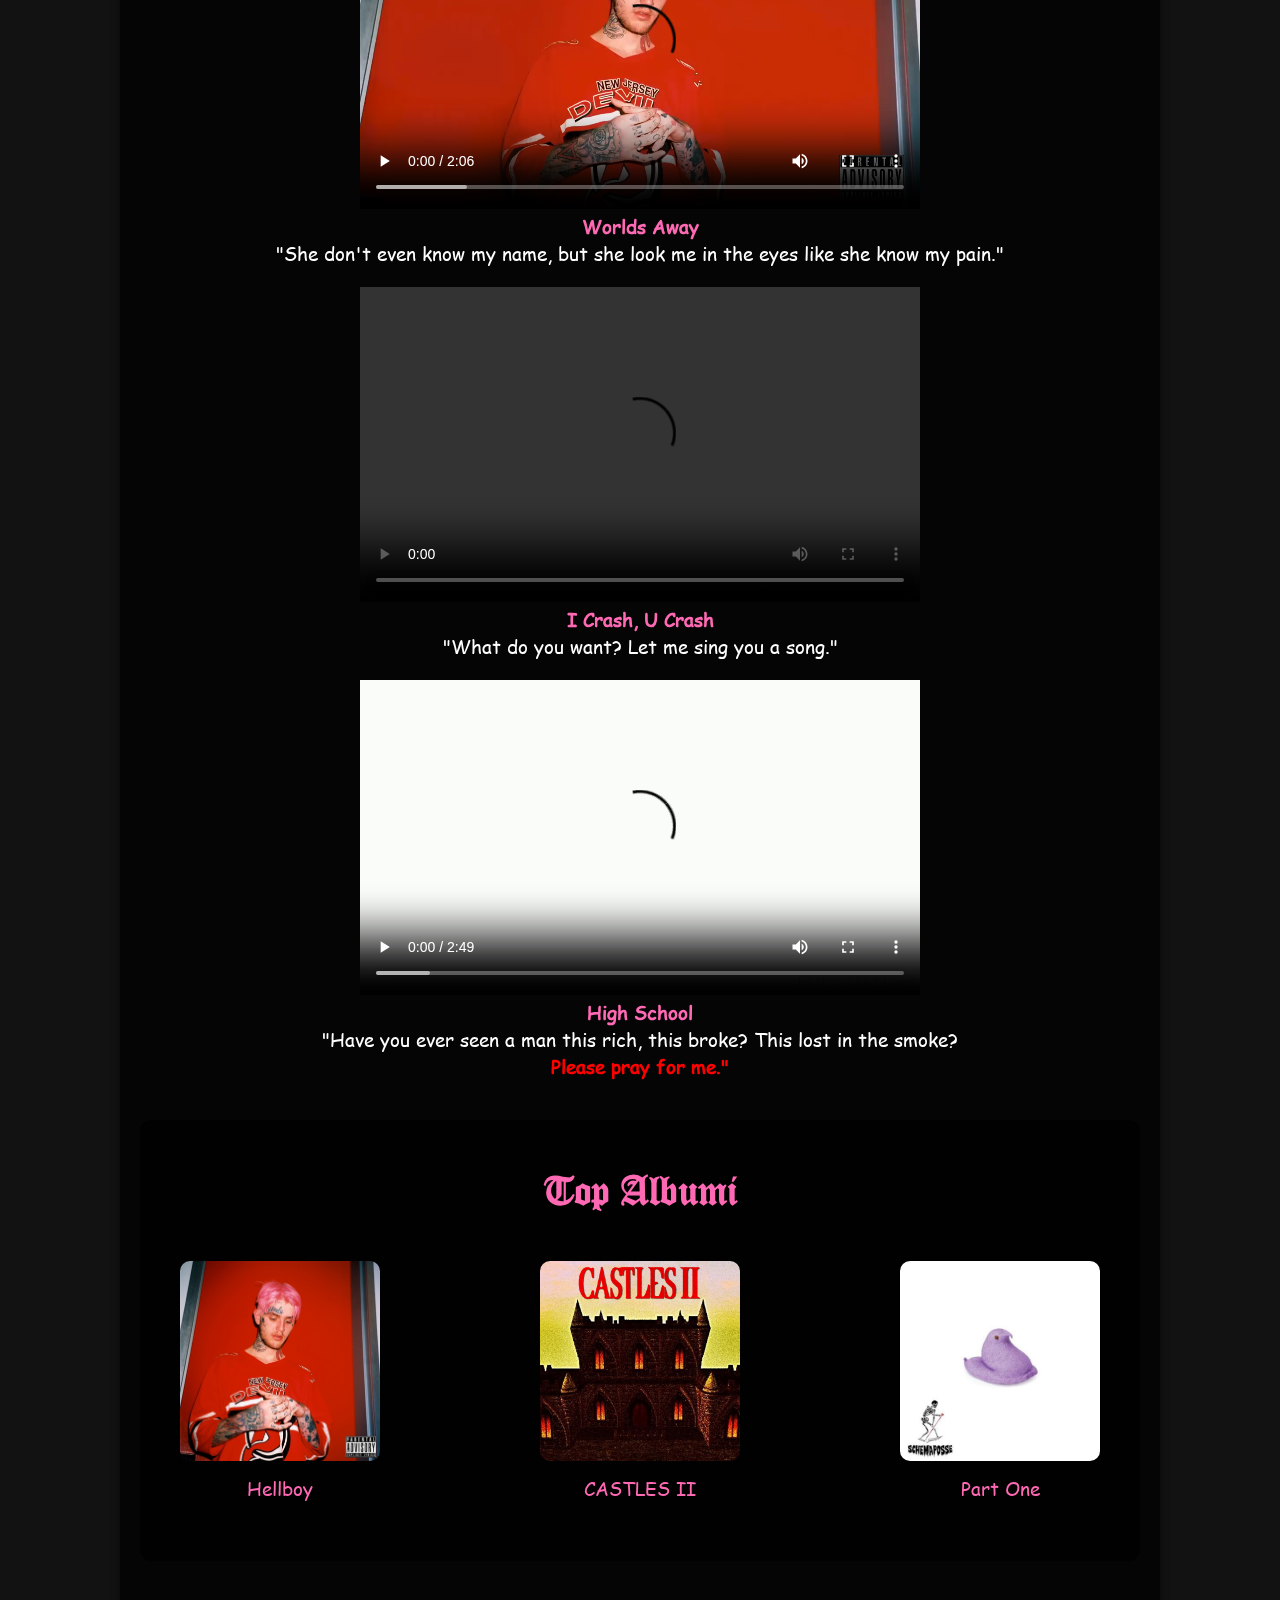
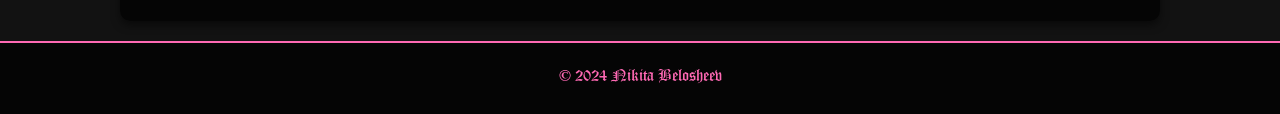
==== commit b3fc8a9a: "2" ====
--- a/music.html
+++ b/music.html
@@ -6,7 +6,15 @@
     <title>Mūzika</title>
     <link rel="stylesheet" href="css/music.css">
     <link rel="stylesheet" href="https://cdnjs.cloudflare.com/ajax/libs/font-awesome/5.15.4/css/all.min.css">
-    <script defer src="js/random-video.js"></script> 
+    <script defer src="js/random-video.js"></script>
+
+    <link rel="apple-touch-icon" sizes="180x180" href="images/apple-touch-icon.png">
+    <link rel="icon" type="image/png" sizes="32x32" href="images/favicon-32x32.png">
+    <link rel="icon" type="image/png" sizes="16x16" href="images/favicon-16x16.png">
+    <link rel="manifest" href="images/site.webmanifest">
+    <link rel="mask-icon" href="images/safari-pinned-tab.svg" color="#5bbad5">
+    <meta name="msapplication-TileColor" content="#da532c">
+    <meta name="theme-color" content="#ffffff">
 </head>
 <body>
     <div class="video-background">
